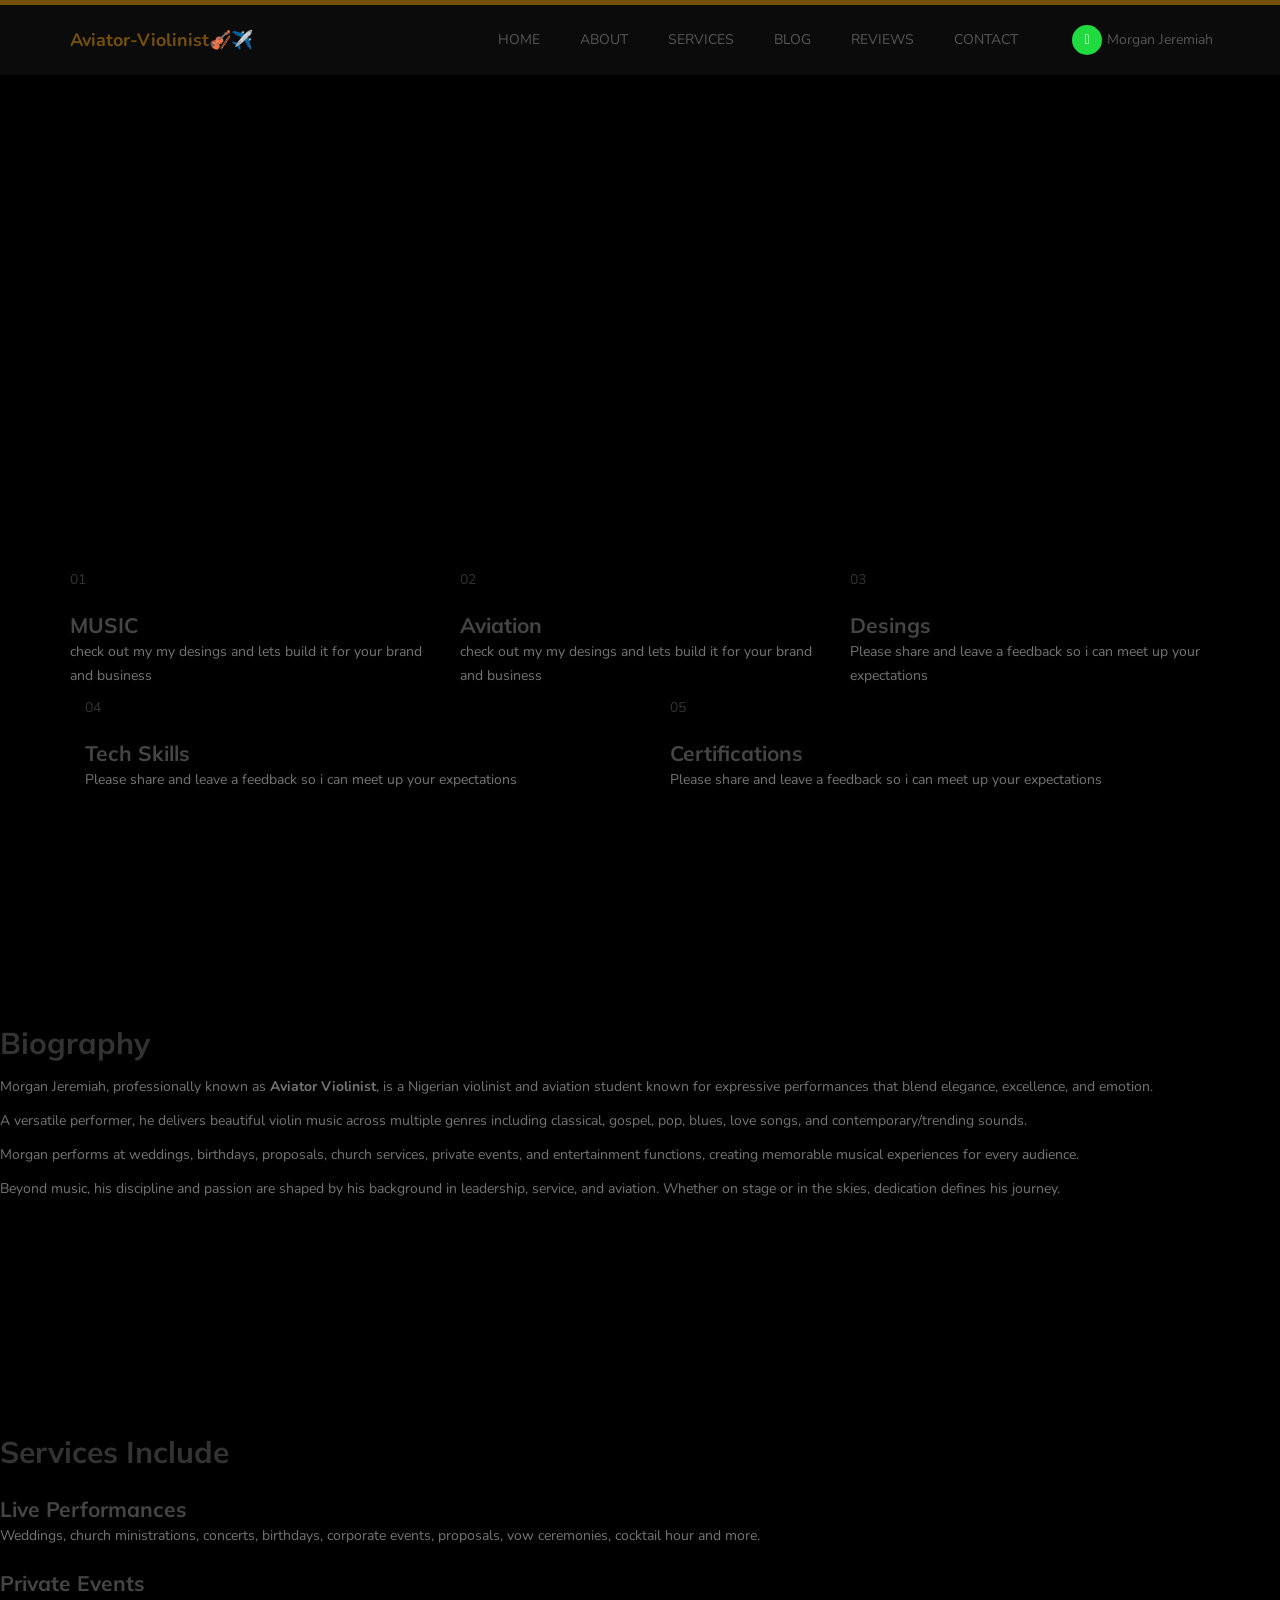
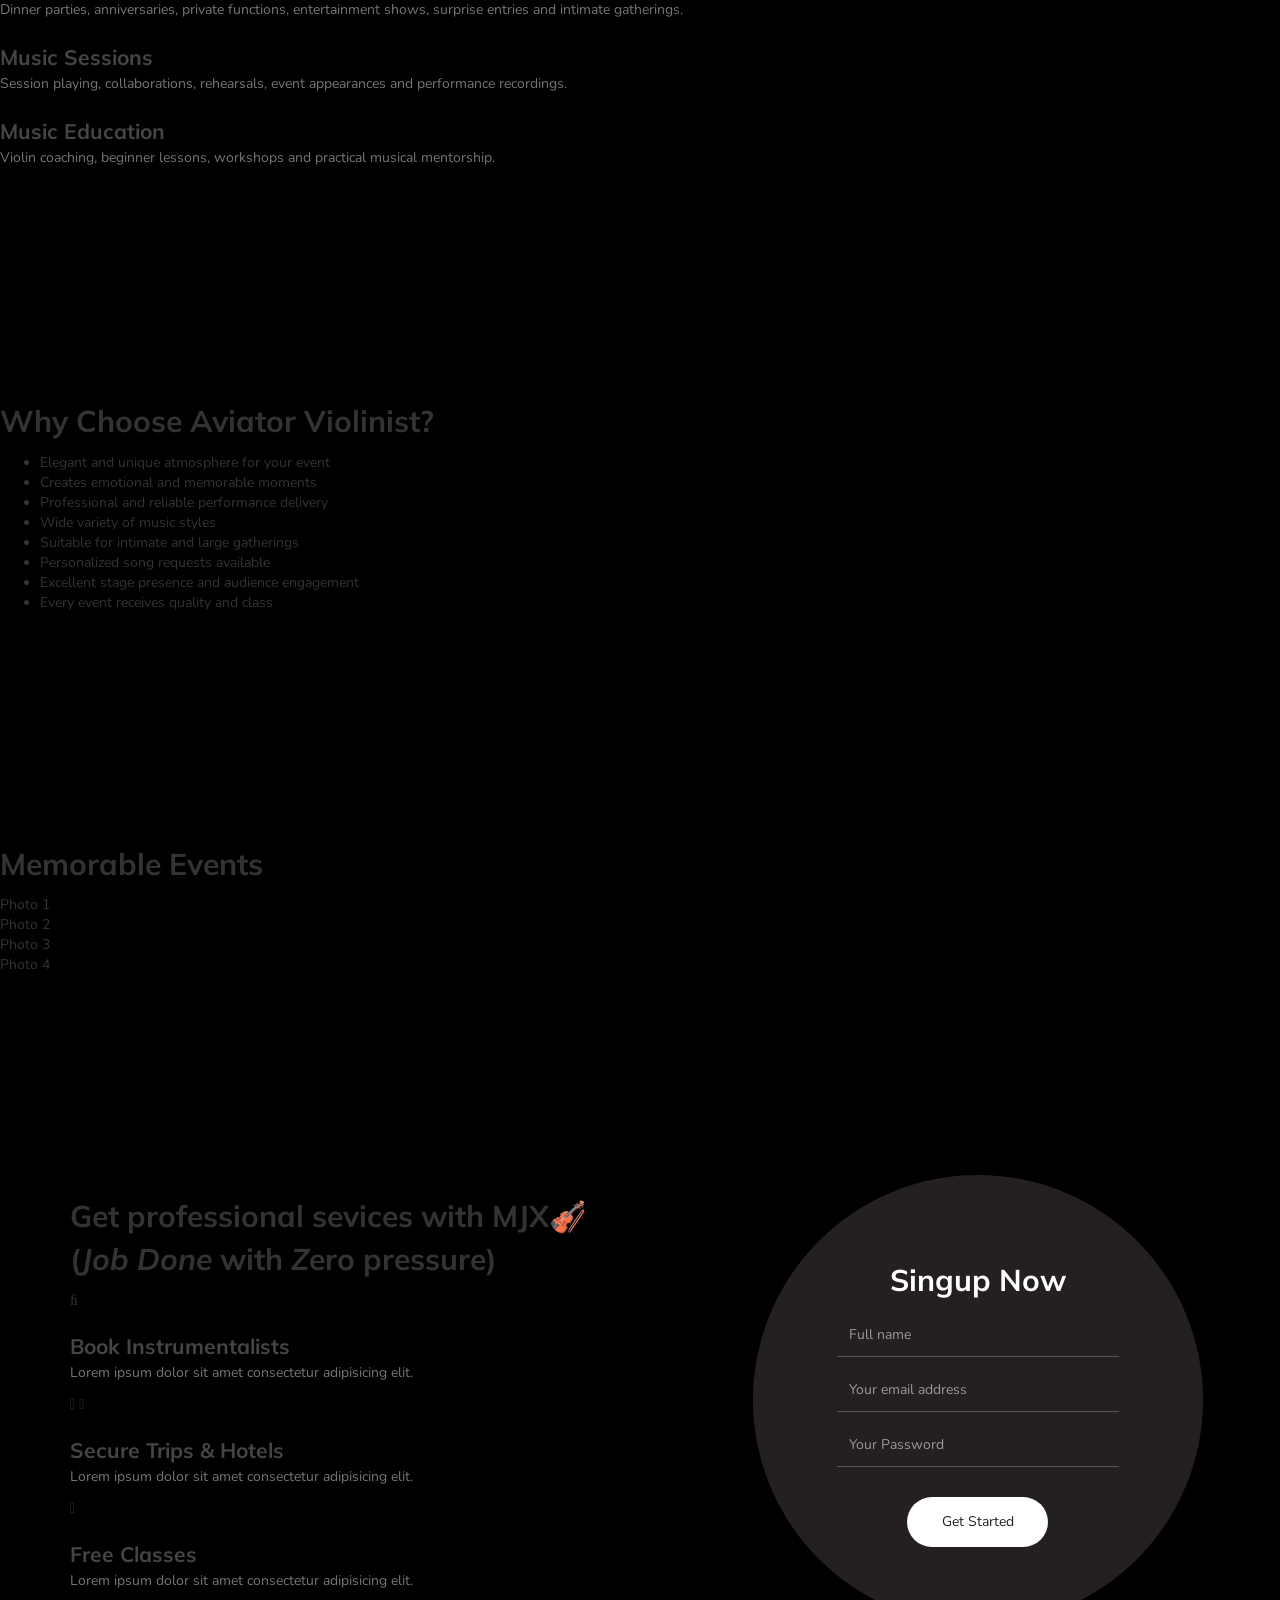
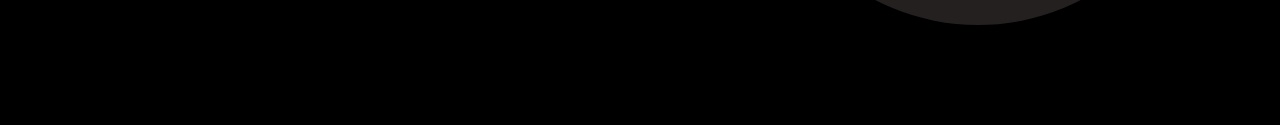
==== portfolio.html @ b8f5c86d "Set up homepage layout and about section" ====
<!DOCTYPE html>
<html lang="en">
<head>
    <!-- PORTFOLIO -->
    <meta charset="UTF-8">
     <meta http-equiv="X-UA-Compatible" content="IE=Edge">
     <meta name="description" content="">
     <meta name="keywords" content="">
     <meta name="author" content="">
     <meta name="viewport" content="width=device-width, initial-scale=1, maximum-scale=1">

     <link rel="stylesheet" href="css/bootstrap.min.css">
     <link rel="stylesheet" href="css/font-awesome.min.css">
     <link rel="stylesheet" href="css/owl.carousel.css">
     <link rel="stylesheet" href="css/owl.theme.default.min.css">

     <!-- MAIN CSS -->
      <link rel="stylesheet" href="./css/portfolio.css">

    <title>Morgan Jeremiah | Aviator-Violinist</title>
</head>
<body id="top" data-spy="scroll" data-target=".navbar-collapse" data-offset="50">

    <!-- PRE LOADER -->
    <section class="preloader">
        <div class="spinner">
            <span class="spinner-rotate"></span>
        </div>
    </section>

    <!-- MENU -->
    <section class="navbar custom-navbar navbar-fixed-top" role="navigation">
        <div class="container">
            
            <div class="navbar-header">
                <button class="navbar-toggle" data-toggle="collapse" data-target=".navbar-collapse">
                    <span class="icon icon-bar"></span>
                    <span class="icon icon-bar"></span>
                    <span class="icon icon-bar"></span>
                </button>
                
                <!-- LOGO TEXT HERE -->
                 <a href="#" class="navbar-brand">Aviator-Violinist🎻✈️</a>
            </div>
            <!-- MENU LINKS -->
            <div class="collapse navbar-collapse">
                <ul class="nav navbar-nav navbar-nav-first">
                    <li><a href="#top" class="smoothscroll">HOME</a></li>
                    <li><a href="#about" class="smoothscroll">ABOUT</a></li>
                    <li><a href="#services" class="smoothscroll">SERVICES</a></li>
                    <li><a href="#blog" class="smoothscroll">BLOG</a></li>
                    <li><a href="#testimonial" class="smoothscroll">REVIEWS</a></li>
                    <li><a href="#contact" class="smoothscroll">CONTACT</a></li>
                </ul>

                <ul class="nav navbar-nav navbar-right">
                    <li><a href="https://wa.me/2347034324561" target="_blank"><i class="fa fa-phone"></i>Morgan Jeremiah</a></li>
                </ul>
            </div>

        </div>
    </section>
    
     <!-- HOME -->
      <section id="home">
        <div class="row">

            <!-- NOTE: I DONT UNDERSTAND THIS PART -->
              <div class="owl-carousel owl-theme home-slider">
                    <div class="item item-first">
                        <div class="caption">
                            <div class="container">
                                 <div class="col-md-6 col-sm-12">
                                    <h1>HELLO</h1>
                                    <h3>I have ventured into so many fields like "Aviation. Music. Graphic desings. Videography. Video editing. Software development. Web desings.  e.t.c... </h3>
                                    <a href="#feature" class="section-btn btn btn-default smoothScroll">Discover more</a>
                                 </div>
                            </div>
                        </div>
                    </div>

                    <div class="item item-second">
                        <div class="caption">
                            <div class="container">
                                <div class="col-md-6 col-sm-12">
                                    <h1>MY DESINGS</h1>
                                    <h3>I've pakcked together some of my best desings, from Flyer's to crazy graphics desings and videos</h3>
                                    <a href="#desings" class="section-btn btn btn-default smoothScroll">Check Out Desings</a>
                                </div>
                            </div>
                        </div>
                    </div>

                    <div class="item item-third"></div>
                        <div class="caption">
                            <div class="container">
                                <div class="col -md-6 col-sm-12">
                                    <h1>Violin Performances</h1>
                                    <h3>Wedding's, Birthday Suprises, Preposals... Visit <a href="https://www.tiktok.com/jaystringsviolin">Morgan Jeremiah</a>page.</a></h3>
                                    <a href="#contact" class="section-btn btn btn-default smoothScroll">Let's chat</a>
                                </div>
                            </div>
                        </div>
                    </div>
      </section>
      <!-- FEATURE -->
       <section id="feature">
        <div class="container">
            <div class="row">

                <div class="col-md-4 col-sm-4">
                    <div class="feature-thumb">
                        <span>01</span>
                        <h3>MUSIC</h3>
                        <p>check out my my desings and lets build it for your brand and business</p>
                    </div>
                </div>

                <div class="col-md-4 col-sm-4">
                    <div class="feature-thumb">
                        <span>02</span>
                        <h3>Aviation</h3>
                        <p>check out my my desings and lets build it for your brand and business</p>
                    </div>
                </div>

                <div class="col-md-4 col-sm-4">
                    <div class="feature-thumb">
                        <span>03</span>
                        <h3>Desings</h3>
                        <p>Please share and leave a feedback so i can meet up your expectations</p>
                    </div>
            </div>
        </div>

        <!-- ADDITION -->
         <div class="container">
            <div class="row">

                <div class="col-md-6 col-sm-6">
                    <div class="feature-thumb">
                        <span>04</span>
                        <h3>Tech Skills</h3>
                        <p>Please share and leave a feedback so i can meet up your expectations</p>
                    </div>
                </div>

                <div class="col-md-6 col-sm-6">
                    <div class="feature-thumb">
                        <span>05</span>
                        <h3>Certifications</h3>
                        <p>Please share and leave a feedback so i can meet up your expectations</p>
                    </div>
                </div>

            </div>
         </div>
    </section>

    <!-- ABOUT -->

    <!-- additiional about section -->
    <section id="about" class="section">
    <h2>Biography</h2>

    <p>
      Morgan Jeremiah, professionally known as <strong>Aviator Violinist</strong>, is a Nigerian violinist and aviation student known for expressive performances that blend elegance, excellence, and emotion.
    </p>

    <p>
      A versatile performer, he delivers beautiful violin music across multiple genres including classical, gospel, pop, blues, love songs, and contemporary/trending sounds.
    </p>

    <p>
      Morgan performs at weddings, birthdays, proposals, church services, private events, and entertainment functions, creating memorable musical experiences for every audience.
    </p>

    <p>
      Beyond music, his discipline and passion are shaped by his background in leadership, service, and aviation. Whether on stage or in the skies, dedication defines his journey.
    </p>
  </section>

  <!-- SERVICES -->
  <section id="services" class="section dark">
    <h2>Services Include</h2>

    <div class="cards">

      <div class="card">
        <h3>Live Performances</h3>
        <p>Weddings, church ministrations, concerts, birthdays, corporate events, proposals, vow ceremonies, cocktail hour and more.</p>
      </div>

      <div class="card">
        <h3>Private Events</h3>
        <p>Dinner parties, anniversaries, private functions, entertainment shows, surprise entries and intimate gatherings.</p>
      </div>

      <div class="card">
        <h3>Music Sessions</h3>
        <p>Session playing, collaborations, rehearsals, event appearances and performance recordings.</p>
      </div>

      <div class="card">
        <h3>Music Education</h3>
        <p>Violin coaching, beginner lessons, workshops and practical musical mentorship.</p>
      </div>

    </div>
  </section>

  <!-- WHY CHOOSE -->
  <section class="section">
    <h2>Why Choose Aviator Violinist?</h2>

    <ul class="reasons">
      <li>Elegant and unique atmosphere for your event</li>
      <li>Creates emotional and memorable moments</li>
      <li>Professional and reliable performance delivery</li>
      <li>Wide variety of music styles</li>
      <li>Suitable for intimate and large gatherings</li>
      <li>Personalized song requests available</li>
      <li>Excellent stage presence and audience engagement</li>
      <li>Every event receives quality and class</li>
    </ul>
  </section>

  <!-- EVENTS -->
  <section id="events" class="section dark">
    <h2>Memorable Events</h2>
    <!-- <p>Gallery section — add y
        our event photos and videos here.</p> -->

    <div class="gallery">
      <div class="placeholder">Photo 1</div>
      <div class="placeholder">Photo 2</div>
      <div class="placeholder">Photo 3</div>
      <div class="placeholder">Photo 4</div>
    </div>
  </section>
  <!-- The end of this section -->


     <section id="about">
        <div class="container">
            <div class="row">

                <div class="col-md-6 col-sm-12">
                    <div class="about-info">
                        <h2>Get professional sevices with MJX🎻 (<i><b>Job Done</b></i> with <i><b>Z</b></i>ero pressure)</h2>

                        <figure>
                            <span><i class="fa fa-music"></i></span>
                            <figcaption>
                                <h3>Book Instrumentalists</h3>
                                <p>Lorem ipsum dolor sit amet consectetur adipisicing elit.</p>
                            </figcaption>
                        </figure>
                        
                         <figure>
                            <span>
                                <i class="fa fa-plane"></i>
                                <i class="fa fa-hotel"></i>
                            </span>
                            <figcaption>
                                <h3>Secure Trips & Hotels</h3>
                                <p>Lorem ipsum dolor sit amet consectetur adipisicing elit.</p>
                            </figcaption>
                        </figure>

                         <figure>
                            <span><i class="fa fa-graduation-cap"></i></span>
                            <figcaption>
                                <h3>Free Classes</h3>
                                <p>Lorem ipsum dolor sit amet consectetur adipisicing elit.</p>
                            </figcaption>
                        </figure>
                    </div>
                </div>

                <div class="col-md-offset-1 col-md-4 col-sm-12">
                    <div class="entry-form">
                        <form action="#" method="post">
                            <h2>Singup Now</h2>
                            <input type="text" name="full name" class="form-control" placeholder="Full name" required="">

                            <input type="email" name="email" class="form-control" placeholder="Your email address" required="">

                            <input type="password" name="password" class="form-control" placeholder="Your Password" required="">

                            <button class="submit-btn form-control" id="form-submit">Get Started</button>
                        </form>
                    </div>
                </div>
            </div>
        </div>
     </section>
</body>
</html>
---- css/portfolio.css ----
/* PORTFOLIO */

  @import url('https://fonts.googleapis.com/css?family=Muli:300,700|Nunito');

  body {
    background: #000000;
    font-family: 'Nunito', sans-serif;
    overflow-x: hidden;
    padding-top: 70px;
  }

  /* --------------------------------------------------------------
     TYPOGRAPHY
  ------------------------------------------------------------------*/

  h1,h2,h3,h4,h5,h6 {
    font-family: 'Muli', sans-serif;
    font-weight: bold;
    line-height: inherit;
  }

  h1 {
    color: #353535;
    font-size: 2em;
    padding-bottom: 10px;
  }

  h3 {
    font-size: 1.5em;
    margin-bottom: 0;
  }

  h3,
  h3 a {
    color: #454545;
  }

  p {
    color: #757575;
    font-size: 14px;
    font-weight: normal;
    line-height: 24px;
  }

  /* ------------------------------------------------------------------
     GENERAL
-----------------------------------------------------------------------*/

html{
    -webkit-font-smoothing: antialiased;
}

a {
    color: #ccbebe;
    -webkit-transition: 0.5s;
    transition: 0.5s;
    text-decoration: none !important;
}

a,
input, button,
.form-control {
    -webkit-transition: 0.5s;
    transition: 0.5s;
}

a:hover, a:active, a:focus {
    color: #75500a;
    outline: none;
}

::-webkit-scrollbar{
    width: 8px;
    height: 8px;
}

::-webkit-scrrollbar-thumb {
    cursor: pointer;
    background: #000000;
}

.section-title {
    padding-bottom: 40px;
}

.section-title h2 {
    margin: 0%;
}

.section-title small {
    display: block;
}

.overlay {
    background: rgba(20, 20, 20, 00.5);
    position: absolute;
    top: 0%;
    right: 0%;
    bottom: 0%;
    left: 0%;
    width: 100%;
    height: 100%;
}

.entry-form {
    background: #252020;
    border-radius: 100%;
    text-align: center;
    padding: 6em;
    width: 450px;
    height: 450px;
}

.entry-form h2 {
    color: #ffffff;
    margin: 0;
}

.entry-form .form-control {
    background: transparent;
    border: 0;
    border-bottom: 1px solid;
    border-radius: 0;
    box-shadow: none;
    height: 45px;
    margin: 10px 0;
}

.entry-form .submit-btn {
    background: #ffffff;
    border-radius: 50px;
    border: 0;
    color: #252020;
    width: 50%;
    height: 50px;
    margin: 30px auto;
    margin-bottom: 10px;
  }

  .entry-form .submit-btn:hover {
    background: #3f51b5;
    color: #ffffff;
  }

  section {
    position: relative;
    padding: 100px 0;
  }

  /* --------------------------------------------------
  ADD THIS LATER ITS FOR REVIEW SECTION________________
  #team,
  #testimonial {
    background: #f9f9f9;
  }

  #team, 
  #testimonial {
    text-align: center;
  }
  
  #google-map iframe {
    border: 0;
    width: 100%;
    height: 390px;
  }
----------------------------------------------------------- */

/*-------------------------------------
TO BE ADDED:
     BUTTONS
     PRE LOADER
---------------------------------------- */


/* -----------------------------------------------------------------------------------
    MENU
--------------------------------------------------------------------------------------*/
.custom-navbar {
    background: #55555521;
    border-top: 5px solid #75500a;
    border-bottom: 0;
    -webkit-box-shadow: 0 1px 30px rgba(0, 0, 0, 0.1);
    -moz-box-shadow: 0 1px 30px rgba(0, 0, 0, 0.1);
    box-shadow: 0 1px 30px rgba(0, 0, 0, 0.1);
    padding: 12px 0;
    margin-bottom: 0;
    padding: 0;
}

.custom-navbar .navbar-brand {
    color: #75500a;
    font-size: 18px;
    font-weight: bold;
    line-height: 40px;
  }

  .custom-navbar .navbar-nav.navbar-nav-first {
    margin-left: 15em;
  }

  .custom-navbar .navbar-nav.navbar-right li a {
    padding-right: 12px;
    padding-left: 12px;
  }

  .custom-navbar .navbar-nav.navbar-right li a .fa {
    background: #20db3f;
    border-radius: 100%;
    color: #ffffff;
    width: 30px;
    height: 30px;
    line-height: 30px;
    text-align: center;
    display: inline-block;
    margin-right: 5px;
  }

  .custom-navbar .nav li a {
    line-height: 40px;
    color: #575757;
    padding-right: 20px;
    padding-left: 20px;
  }

  .custom-navbar .navbar-nav > li > a:hover,
  .custom-navbar .navbar-nav > li > a:focus {
    background-color: transparent;
  }

  .custom-navbar .nav li a:hover {
    background-color: #29ca8e;
    color: #75500a;
  }
  
  .custom-navbar .nav li.active > a {
    background-color: #29ca8e;
    color: #350bf0;
  }
  
  .custom-navbar .navbar-toggle {
    border: none;
    padding-top: 10px;
  }

  .custom-navbar .navbar-toggle {
    background-color: transparent;
  }

  .custom-navbar .navbar-toggle .icon-bar {
    background: #252525;
    border-color: transparent;
  }

  /* -----------------------------------------------------------------------------------
     HOME & SLIDER
  ------------------------------------------------------------------------------------- */
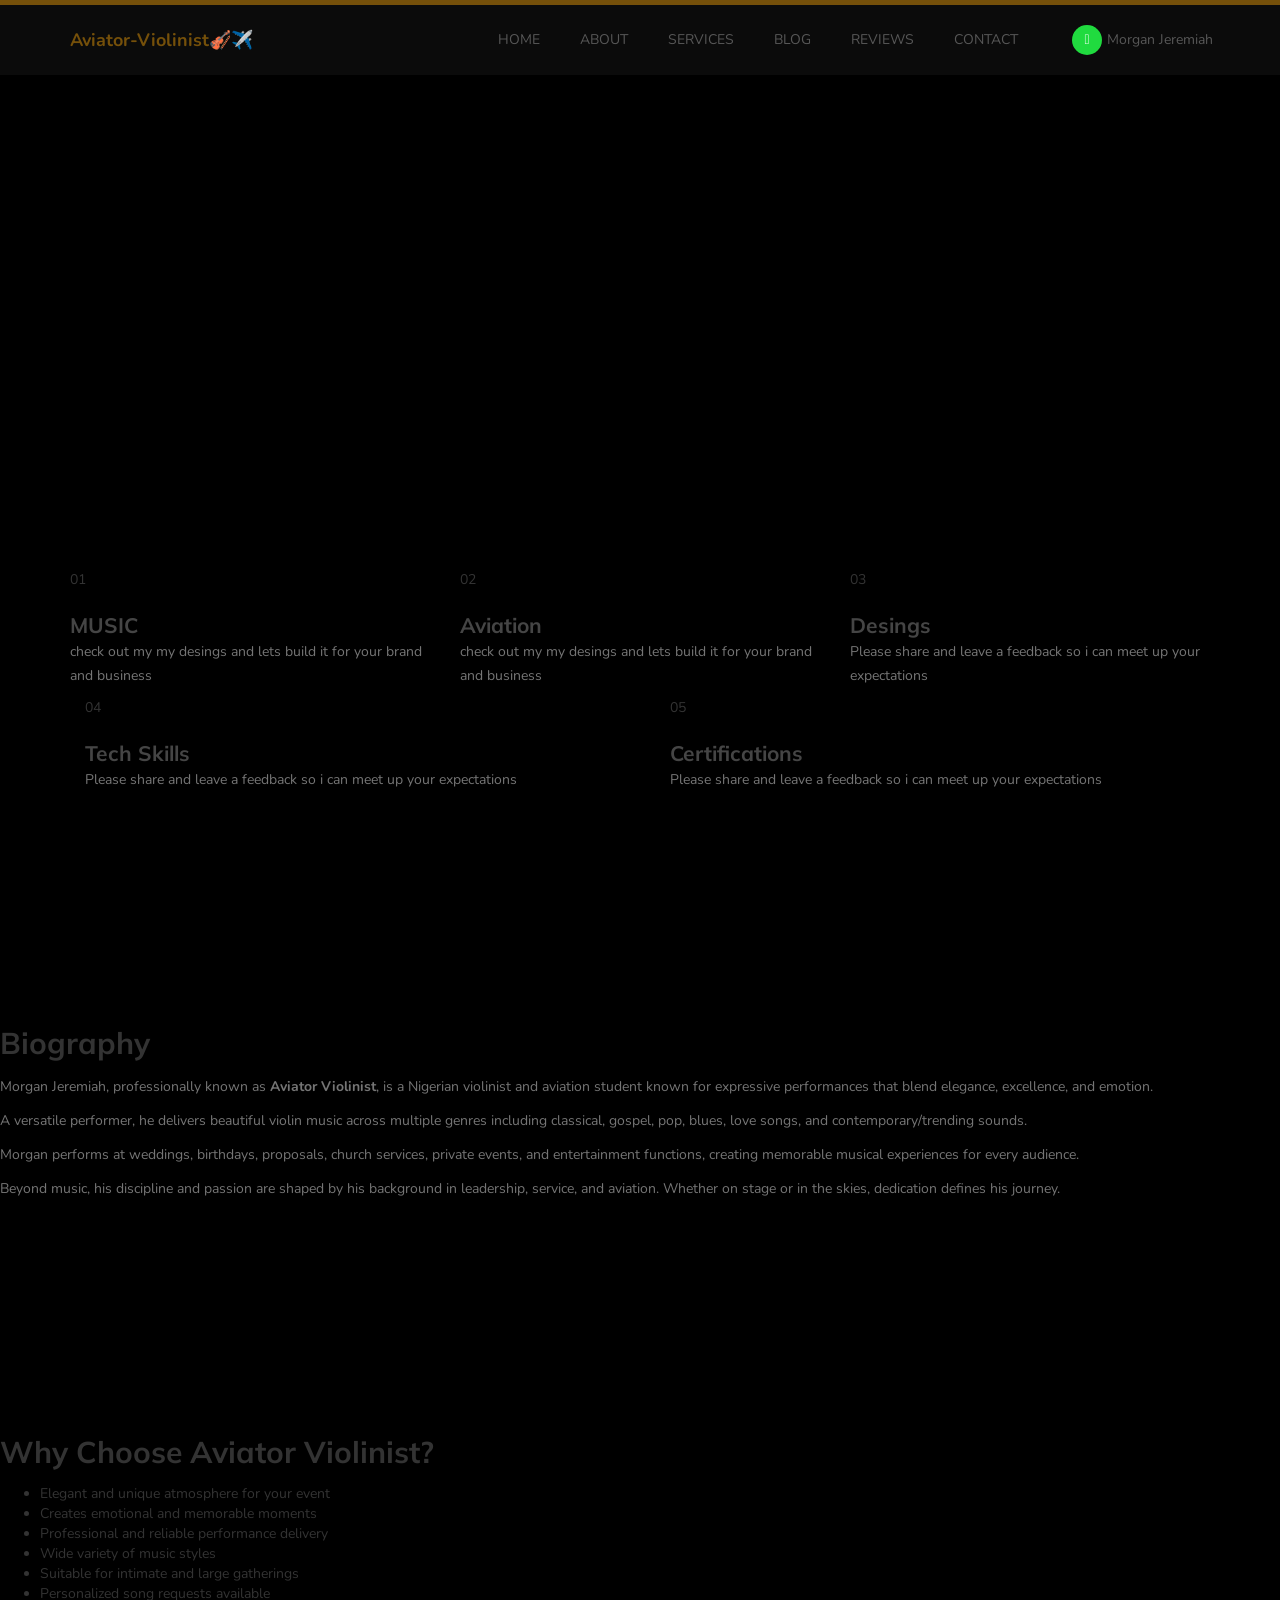
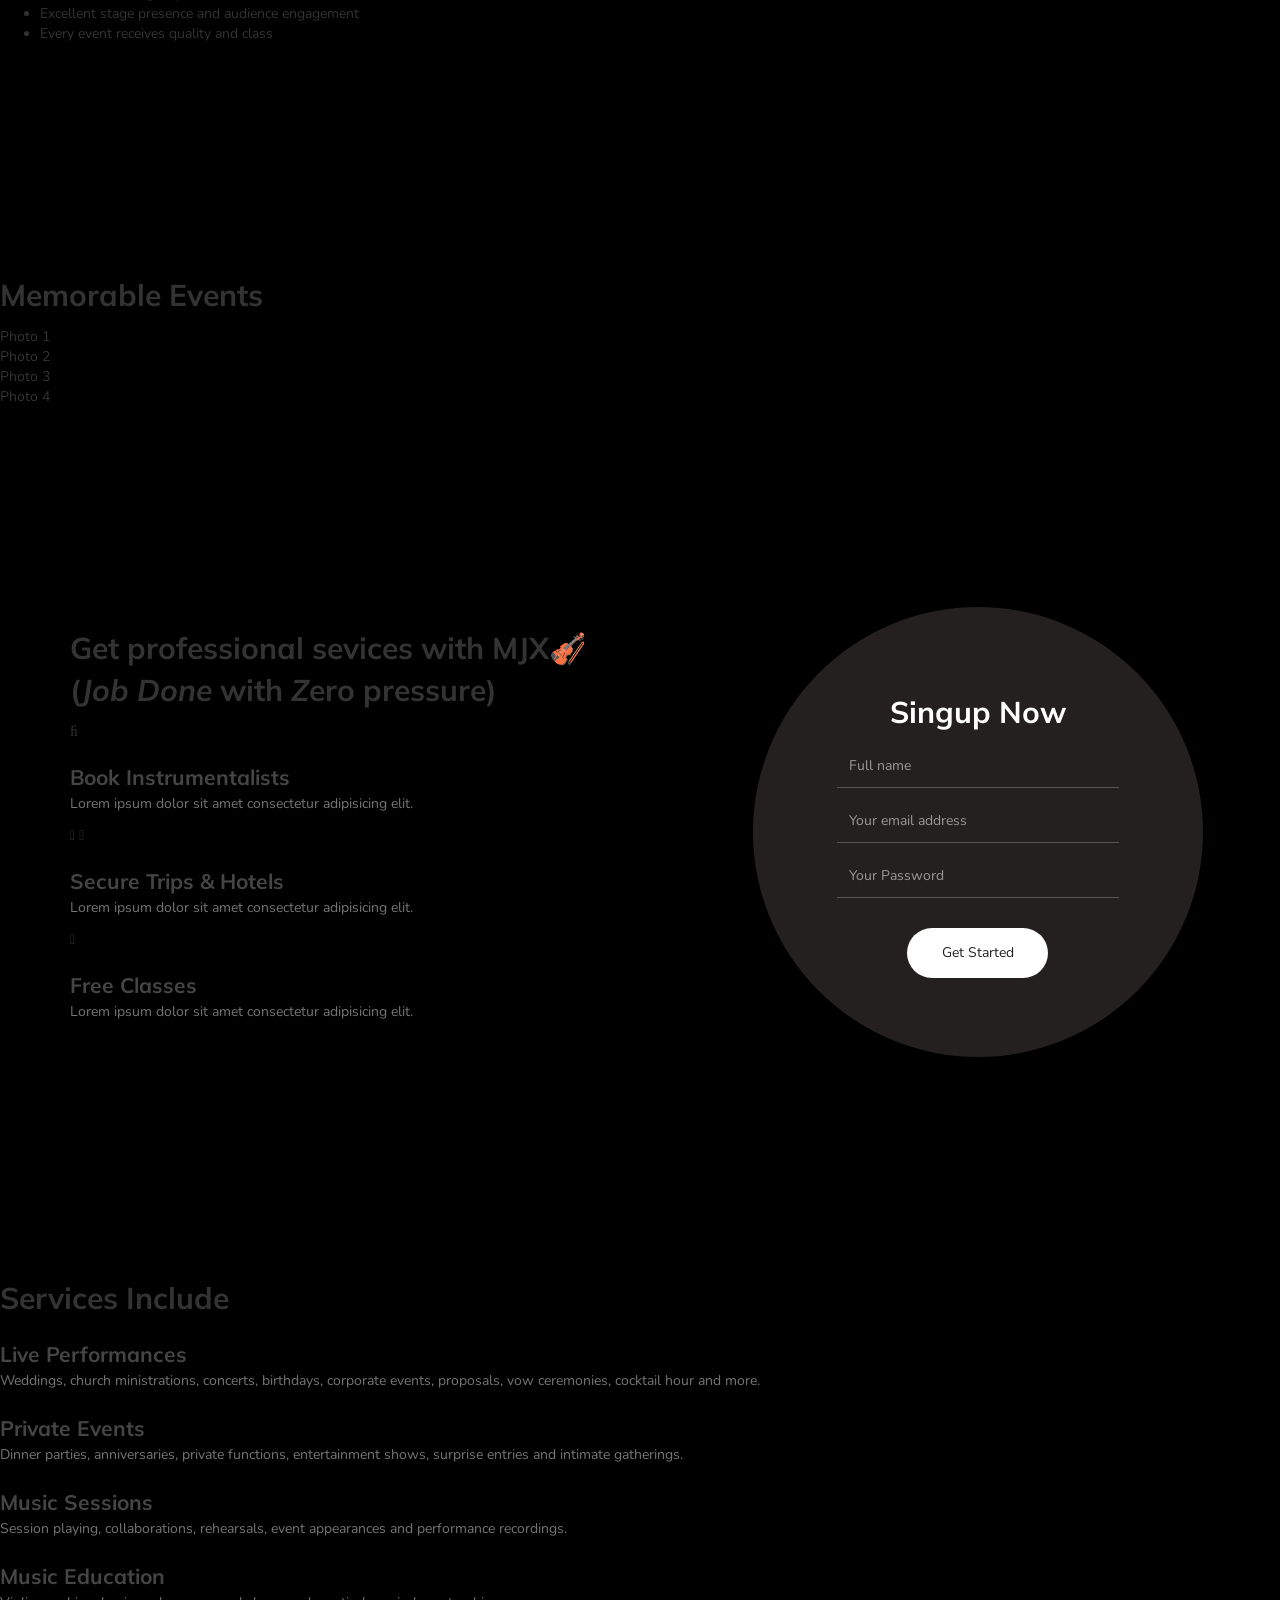
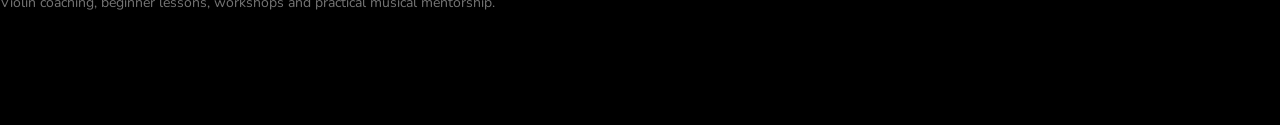
==== commit de04d809: "moved my service list from about to services" ====
--- a/portfolio.html
+++ b/portfolio.html
@@ -180,35 +180,7 @@
     </p>
   </section>
 
-  <!-- SERVICES -->
-  <section id="services" class="section dark">
-    <h2>Services Include</h2>
-
-    <div class="cards">
-
-      <div class="card">
-        <h3>Live Performances</h3>
-        <p>Weddings, church ministrations, concerts, birthdays, corporate events, proposals, vow ceremonies, cocktail hour and more.</p>
-      </div>
-
-      <div class="card">
-        <h3>Private Events</h3>
-        <p>Dinner parties, anniversaries, private functions, entertainment shows, surprise entries and intimate gatherings.</p>
-      </div>
-
-      <div class="card">
-        <h3>Music Sessions</h3>
-        <p>Session playing, collaborations, rehearsals, event appearances and performance recordings.</p>
-      </div>
-
-      <div class="card">
-        <h3>Music Education</h3>
-        <p>Violin coaching, beginner lessons, workshops and practical musical mentorship.</p>
-      </div>
-
-    </div>
-  </section>
-
+  
   <!-- WHY CHOOSE -->
   <section class="section">
     <h2>Why Choose Aviator Violinist?</h2>
@@ -295,5 +267,36 @@
             </div>
         </div>
      </section>
+
+     <!-- additional -->
+      <!-- SERVICES -->
+  <section id="services" class="section dark">
+    <h2>Services Include</h2>
+
+    <div class="cards">
+
+      <div class="card">
+        <h3>Live Performances</h3>
+        <p>Weddings, church ministrations, concerts, birthdays, corporate events, proposals, vow ceremonies, cocktail hour and more.</p>
+      </div>
+
+      <div class="card">
+        <h3>Private Events</h3>
+        <p>Dinner parties, anniversaries, private functions, entertainment shows, surprise entries and intimate gatherings.</p>
+      </div>
+
+      <div class="card">
+        <h3>Music Sessions</h3>
+        <p>Session playing, collaborations, rehearsals, event appearances and performance recordings.</p>
+      </div>
+
+      <div class="card">
+        <h3>Music Education</h3>
+        <p>Violin coaching, beginner lessons, workshops and practical musical mentorship.</p>
+      </div>
+
+    </div>
+  </section>
+
 </body>
 </html>
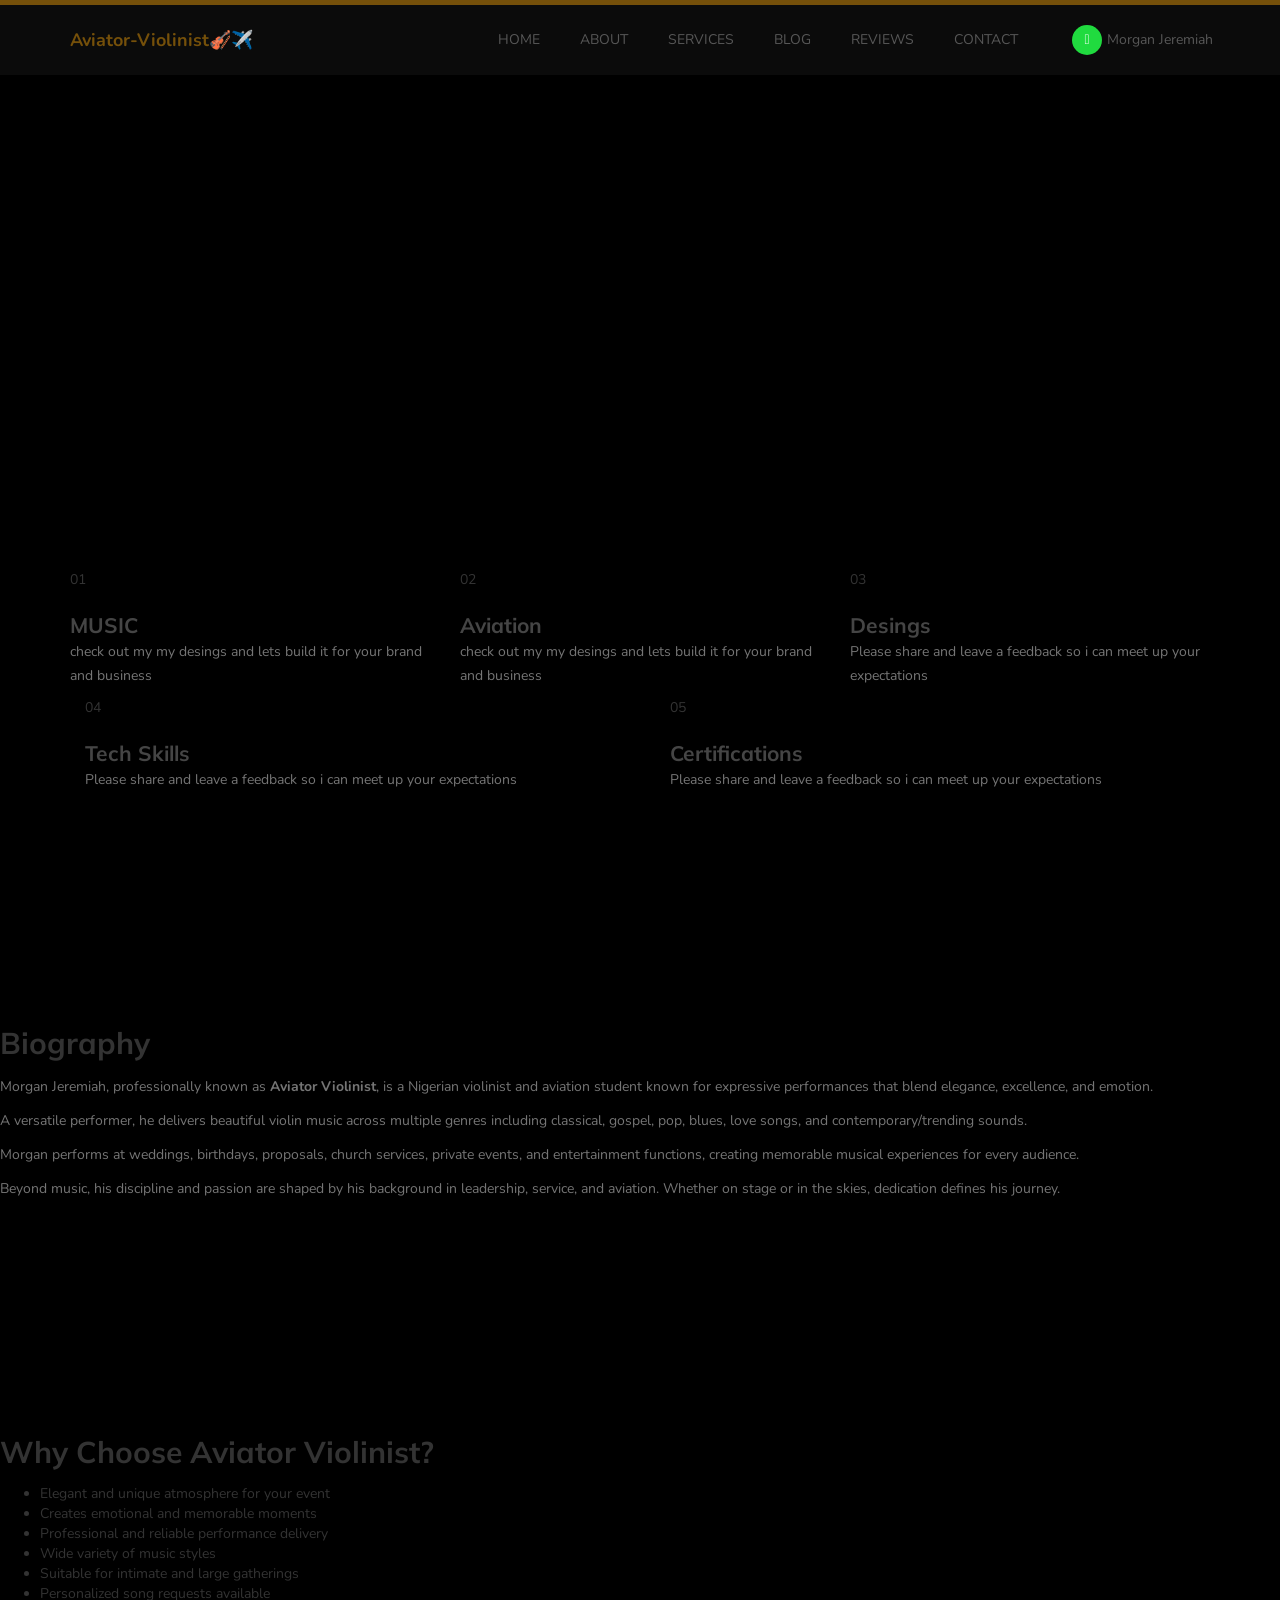
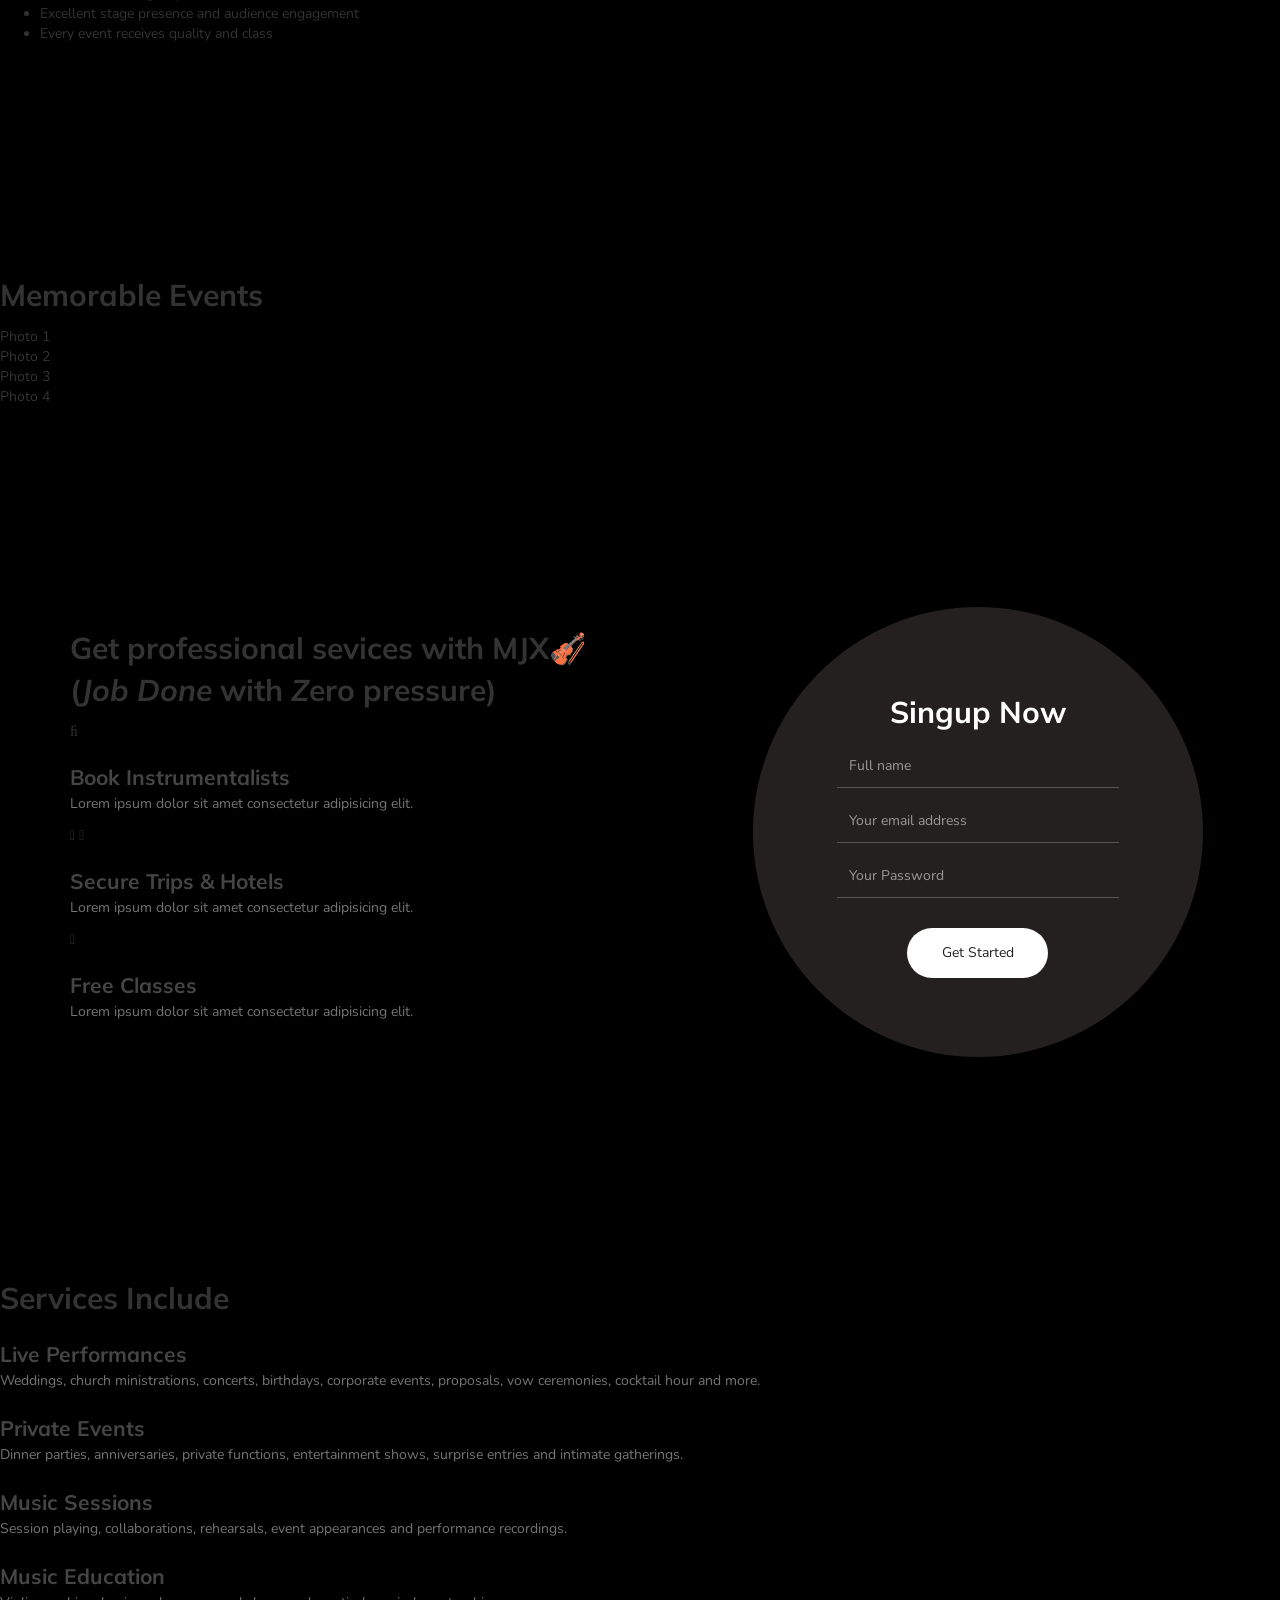
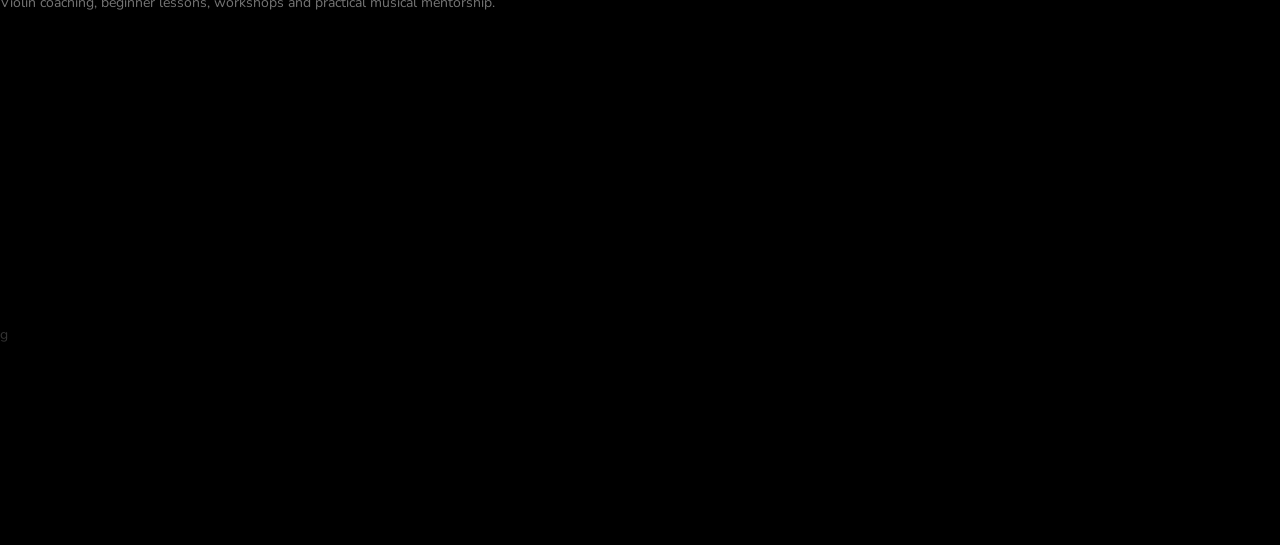
==== commit 16f5ed81: "i added my Blog to the html work space" ====
--- a/portfolio.html
+++ b/portfolio.html
@@ -298,5 +298,12 @@
     </div>
   </section>
 
+  
+  <!-- BLOG -->
+   <section>
+    <div>
+        <div>
+    <section>g
+
 </body>
 </html>
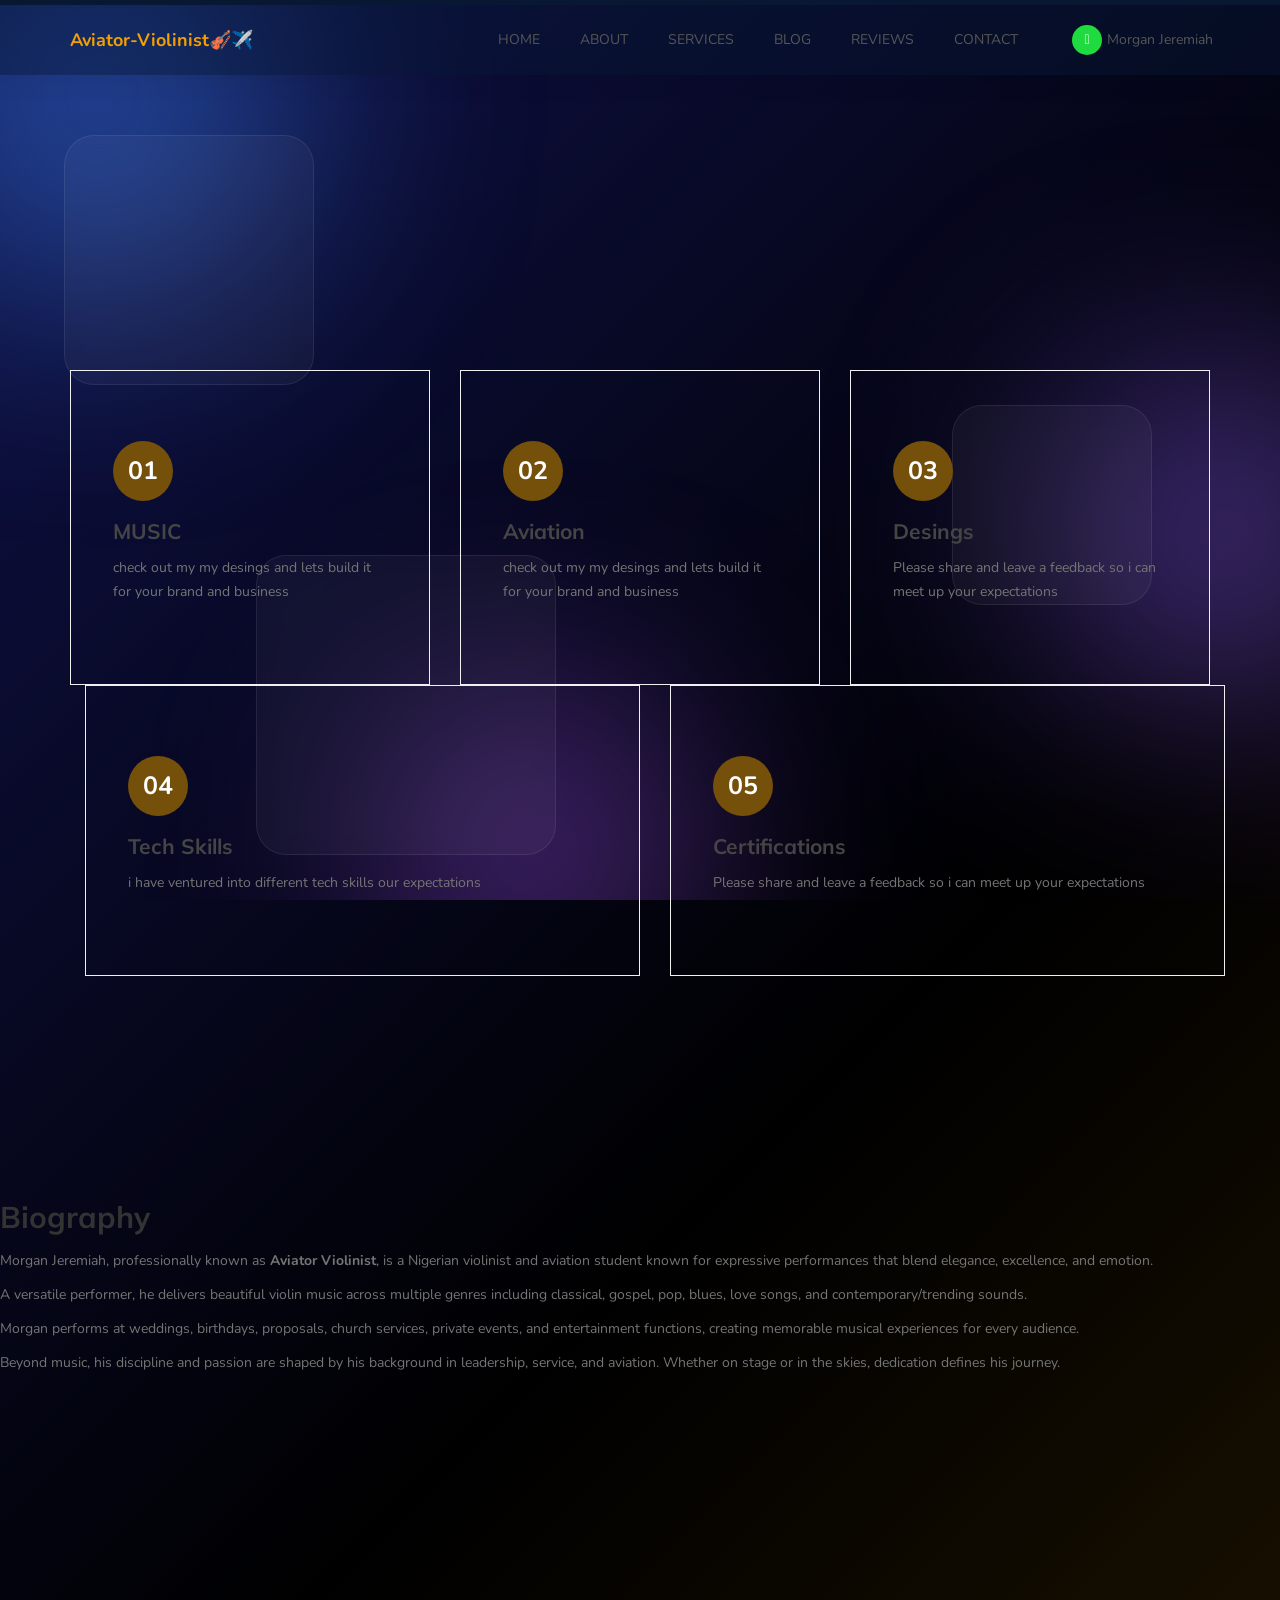
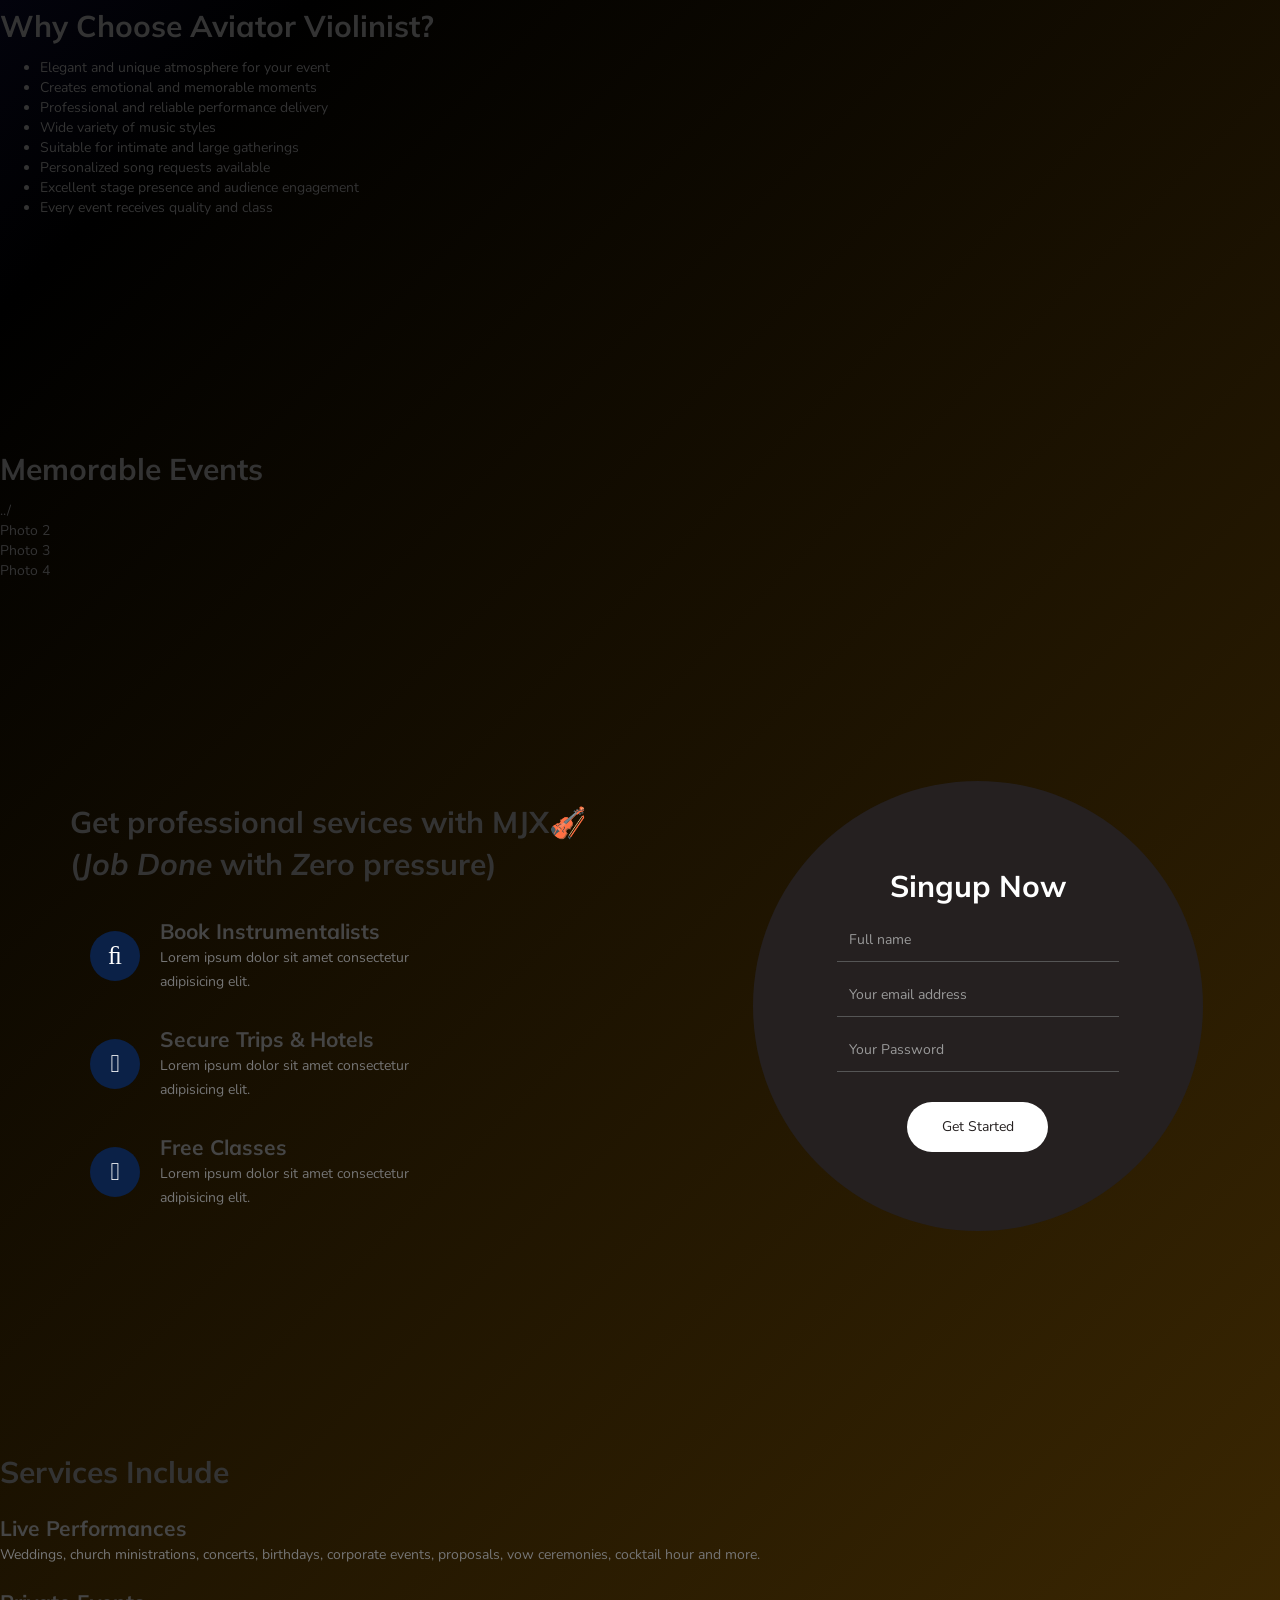
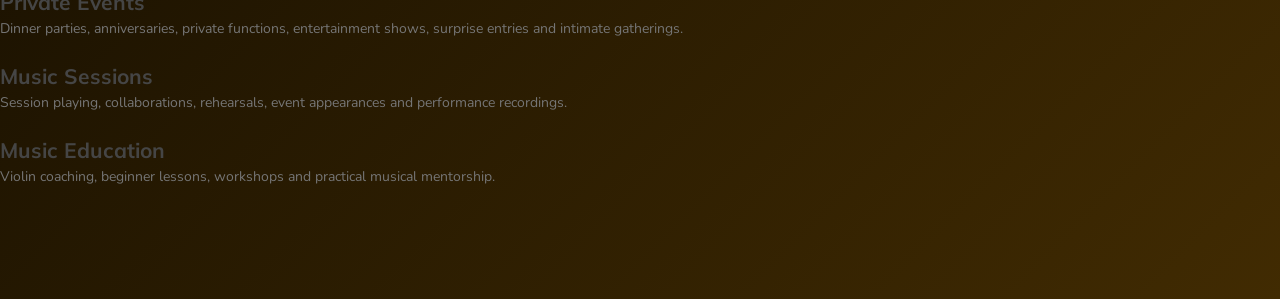
==== commit 831244bb: "I ADDED LIVE BACKGROUND FOR PROFESSIONAL LOOK" ====
--- a/portfolio.html
+++ b/portfolio.html
@@ -20,6 +20,18 @@
     <title>Morgan Jeremiah | Aviator-Violinist</title>
 </head>
 <body id="top" data-spy="scroll" data-target=".navbar-collapse" data-offset="50">
+
+    <!--MY ANIMATED BACKGROUND -->
+     <div class="background">
+        <div class="blob blob1"></div>
+        <div class="blob blob2"></div>
+        <div class="blob blob3"></div>
+
+        <div class="floating-shape shape1"></div>
+        <div class="floating-shape shape2"></div>
+        <div class="floating-shape shape3"></div>
+     </div>
+
 
     <!-- PRE LOADER -->
     <section class="preloader">
@@ -141,7 +153,7 @@
                     <div class="feature-thumb">
                         <span>04</span>
                         <h3>Tech Skills</h3>
-                        <p>Please share and leave a feedback so i can meet up your expectations</p>
+                        <p>i have ventured into different tech skills our expectations</p>
                     </div>
                 </div>
 
@@ -204,7 +216,7 @@
         our event photos and videos here.</p> -->
 
     <div class="gallery">
-      <div class="placeholder">Photo 1</div>
+      <div class="placeholder">../</div>
       <div class="placeholder">Photo 2</div>
       <div class="placeholder">Photo 3</div>
       <div class="placeholder">Photo 4</div>
@@ -232,7 +244,6 @@
                          <figure>
                             <span>
                                 <i class="fa fa-plane"></i>
-                                <i class="fa fa-hotel"></i>
                             </span>
                             <figcaption>
                                 <h3>Secure Trips & Hotels</h3>
@@ -299,11 +310,5 @@
   </section>
 
   
-  <!-- BLOG -->
-   <section>
-    <div>
-        <div>
-    <section>g
-
 </body>
 </html>
--- a/css/portfolio.css
+++ b/css/portfolio.css
@@ -2,12 +2,114 @@
 
   @import url('https://fonts.googleapis.com/css?family=Muli:300,700|Nunito');
 
-  body {
-    background: #000000;
+  /* body {
+    background: #1d1152;
     font-family: 'Nunito', sans-serif;
     overflow-x: hidden;
     padding-top: 70px;
-  }
+  } */
+
+   /*--------------------------------------
+      ANIMATED BACKGROUND 
+  ---------------------------------------*/
+  body {
+    /* main copied */
+    font-family: 'Nunito', sans-serif;
+    overflow-x: hidden;
+    padding-top: 70px;
+    /* done */
+    background: linear-gradient(
+    135deg,
+    #10124b 0%,
+    #000000 40%,
+    #412b02 100%
+  );
+  }
+
+ .background {
+  position: fixed;
+  inset: 0;
+  z-index: -1;
+  overflow: hidden;
+}
+
+.blob {
+  position: absolute;
+  border-radius: 50%;
+  filter: blur(120px);
+  opacity: 0.5;
+  animation: floatBlob 15s ease-in-out infinite;
+}
+
+.blob1 {
+  width: 400px;
+  height: 400px;
+  background: #3b82f6;
+  top: -100px;
+  left: -100px;
+}
+
+.blob2 {
+  width: 350px;
+  height: 350px;
+  background: #8b5cf6;
+  top: 40%;
+  right: -120px;
+}
+
+.blob3 {
+  width: 300px;
+  height: 300px;
+  background: #a855f7;
+  bottom: -100px;
+  left: 30%;
+}
+
+@keyframes floatBlob {
+  0% { transform: translate(0,0); }
+  50% { transform: translate(40px,-40px); }
+  100% { transform: translate(0,0); }
+}
+
+.floating-shape {
+  position: absolute;
+  backdrop-filter: blur(10px);
+  background: rgba(255,255,255,0.04);
+  border: 1px solid rgba(255,255,255,0.08);
+  border-radius: 30px;
+  animation: drift 12s ease-in-out infinite;
+}
+
+.shape1 {
+  width: 250px;
+  height: 250px;
+  top: 15%;
+  left: 5%;
+}
+
+.shape2 {
+  width: 200px;
+  height: 200px;
+  top: 45%;
+  right: 10%;
+}
+
+.shape3 {
+  width: 300px;
+  height: 300px;
+  bottom: 5%;
+  left: 20%;
+}
+
+@keyframes drift {
+  0% { transform: translateY(0px); }
+  50% { transform: translateY(-30px); }
+  100% { transform: translateY(0px); }
+}
+    /* -------------------------------------
+       THE END
+    -------------------------------------- */
+
 
   /* --------------------------------------------------------------
      TYPOGRAPHY
@@ -76,7 +178,7 @@
 
 ::-webkit-scrrollbar-thumb {
     cursor: pointer;
-    background: #000000;
+    background: #02048db9;
 }
 
 .section-title {
@@ -177,8 +279,8 @@
     MENU
 --------------------------------------------------------------------------------------*/
 .custom-navbar {
-    background: #55555521;
-    border-top: 5px solid #75500a;
+    background: rgba(8, 24, 51, 0.45);
+    border-top: 5px solid #081833;
     border-bottom: 0;
     -webkit-box-shadow: 0 1px 30px rgba(0, 0, 0, 0.1);
     -moz-box-shadow: 0 1px 30px rgba(0, 0, 0, 0.1);
@@ -189,7 +291,7 @@
 }
 
 .custom-navbar .navbar-brand {
-    color: #75500a;
+    color: #f39f02;
     font-size: 18px;
     font-weight: bold;
     line-height: 40px;
@@ -229,13 +331,13 @@
   }
 
   .custom-navbar .nav li a:hover {
-    background-color: #29ca8e;
+    background-color: #1a047a;
     color: #75500a;
   }
   
   .custom-navbar .nav li.active > a {
-    background-color: #29ca8e;
-    color: #350bf0;
+    background-color: #2e023b;
+    color: #75500a;
   }
   
   .custom-navbar .navbar-toggle {
@@ -255,4 +357,114 @@
   /* -----------------------------------------------------------------------------------
      HOME & SLIDER
   ------------------------------------------------------------------------------------- */
-  +  #home {
+    padding: 0;
+  }
+
+  #home h1 {
+    color: #ffffff;
+  }
+
+  #home h3 {
+    color: #f9f9f9;
+    font-size: 16px;
+    font-weight: 300;
+    margin: 0;
+    padding: 5px 0 40px 0;
+  }
+
+  @media (min-width: 768px) {
+    .home-slider .col-md-6 {
+      padding-left: 0;
+    }
+  }
+
+  .home-slider .caption {
+    display: flex;
+    justify-content: center;
+    flex-direction: column;
+    text-align: left;
+    background-color: rgba(20, 20, 20, 0.2);
+    height: 100%;
+    color: #fff;
+    cursor: e-resize;
+  }
+
+  .home-slider .item {
+    background-repeat: no-repeat;
+    background-attachment: local;
+    background-size: cover;
+    height: 650px;
+  }
+
+  .caption h3 a { color: #FFF; }
+  .caption h3 a:hover { color: #FF3; }
+
+  .home-slider.item-first {
+    background-image: url(../images/slider-img1.jpg);
+    background-position: center;
+  }
+    .home-slider.item-second {
+      background-image: url(../images/slider-img2.jpg);
+  }
+
+  .home-slider.item-third {
+    background-image: url(../images/slider-img3.png);
+  }
+
+
+  /* ---------------------------------------------------------------
+     FEATURE 
+  ------------------------------------------------------------------*/
+  .feature-thumb {
+    border: 1px solid #f0f0f0;
+    padding: 5em 3em;
+  }
+
+  .feature-thumb span {
+    background: #75500a;
+    border-radius: 50px;
+    color: #ffffff;
+    font-size: 25px;
+    font-weight: bold;
+    display: inline-block;
+    width: 60px;
+    height: 60px;
+    line-height: 60px;
+    text-align: center;
+    margin-bottom: 5px;
+  }
+
+  .feature-thumb h3 {
+    margin: 10px 0;
+  }
+
+
+
+  /* -------------------------------------------------------------------------
+      ABOUT
+  --------------------------------------------------------------------------- */
+   #about figure {
+    display: inline-block;
+    vertical-align: top;
+    margin-left: 15px;
+  }
+
+  #about figure span {
+    float: left;
+    margin-left: -15px;
+    padding: 15px 20px;
+    position: relative;
+    top: 20px;
+  }
+
+  #about figure span i {
+    background: #0b2147;
+    border-radius: 50px;
+    color: #ffffff;
+    font-size: 25px;
+    width: 50px;
+    height: 50px;
+    line-height: 50px;
+    text-align: center;
+  }
